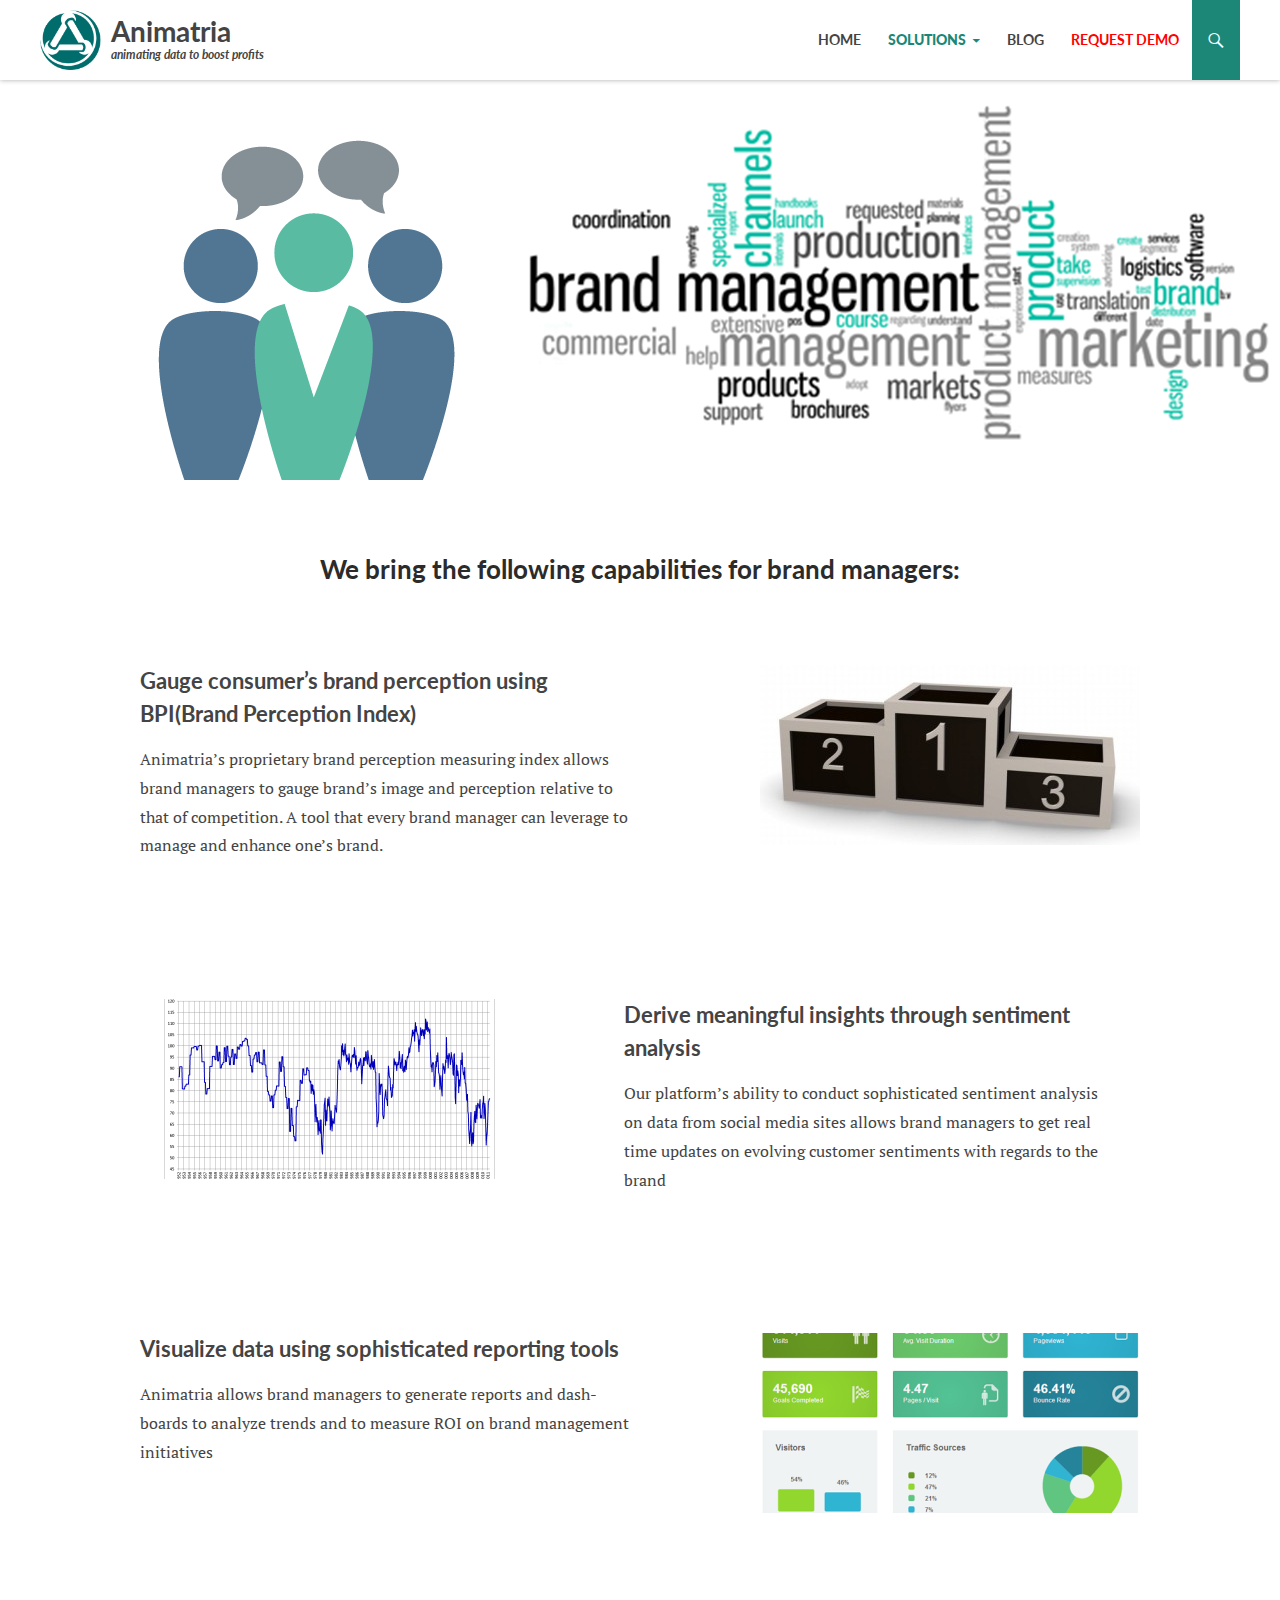
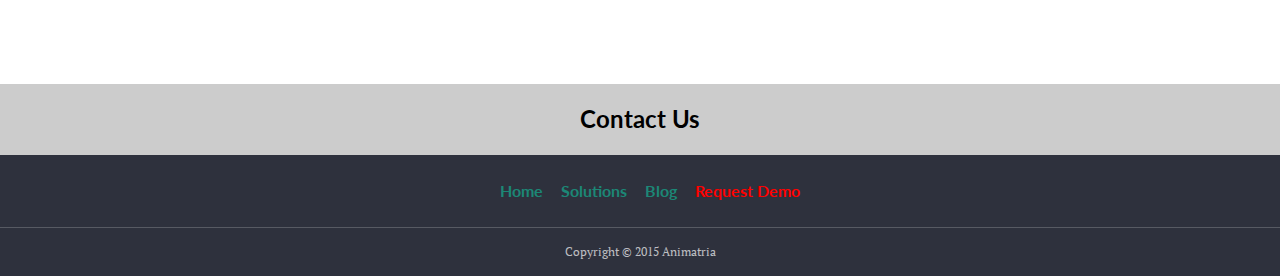
==== brand-managers/index.html @ c56be16f "initial commit" ====
<!DOCTYPE html>
<!--[if IE 7]>
<html class="ie ie7" lang="en-US">
<![endif]-->
<!--[if IE 8]>
<html class="ie ie8" lang="en-US">
<![endif]-->
<!--[if !(IE 7) & !(IE 8)]><!-->
<html lang="en-US">
<!--<![endif]-->

<!-- Mirrored from animatria.com/brand-managers/ by HTTrack Website Copier/3.x [XR&CO'2014], Mon, 27 Apr 2015 04:38:56 GMT -->
<!-- Added by HTTrack --><meta http-equiv="content-type" content="text/html;charset=UTF-8" /><!-- /Added by HTTrack -->
<head>
	<meta charset="UTF-8">
	<meta name="viewport" content="width=device-width">
	<title>Brand Managers | AnimatriaAnimatria</title>
	<link rel="profile" href="http://gmpg.org/xfn/11">
	<link rel="pingback" href="../xmlrpc.html">
	<!--[if lt IE 9]>
	<script src="http://animatria.com/wp-content/themes/twentyfourteen/js/html5.js"></script>
	<![endif]-->
	
<!-- BEGIN Metadata added by Add-Meta-Tags WordPress plugin -->
<meta name="description" content="Insights for Brand Performance, Creative Development, Media Effectiveness..." />
<meta name="google-site-verification" content="_m5UaLXlnzI--lU41JvbmY_-UBZSA_fqkim6k5sGMPo" />
<meta property="og:site_name" content="Animatria" />
<meta property="og:type" content="article" />
<meta property="og:title" content="Brand Managers" />
<meta property="og:url" content="index.html" />
<meta property="og:description" content="Insights for Brand Performance, Creative Development, Media Effectiveness..." />
<meta property="og:locale" content="en_US" />
<meta property="article:published_time" content="2015-02-27T14:39:22+00:00" />
<meta property="article:modified_time" content="2015-03-03T17:48:35+00:00" />
<meta property="article:author" content="../author/mihir/index.html" />
<meta property="article:publisher" content="../index.html" />
<meta property="twitter:card" content="summary" />
<meta property="twitter:title" content="Brand Managers" />
<meta property="twitter:description" content="Insights for Brand Performance, Creative Development, Media Effectiveness..." />
<meta name="dcterms.title" content="Brand Managers" />
<meta name="dcterms.identifier" content="index.html" />
<meta name="dcterms.creator" content="chauhan, mihir" />
<meta name="dcterms.created" content="2015-02-27T14:39:22+00:00" />
<meta name="dcterms.available" content="2015-02-27T14:39:22+00:00" />
<meta name="dcterms.modified" content="2015-03-03T17:48:35+00:00" />
<meta name="dcterms.description" content="Insights for Brand Performance, Creative Development, Media Effectiveness..." />
<meta name="dcterms.language" content="en-US" />
<meta name="dcterms.publisher" content="../index.html" />
<meta name="dcterms.coverage" content="World" />
<meta name="dcterms.type" content="Text" />
<meta name="dcterms.format" content="text/html" />
<link rel="publisher" type="text/html" title="Animatria" href="../index.html" />
<link rel="author" type="text/html" title="mihir chauhan" href="../author/mihir/index.html" />
<!-- END Metadata added by Add-Meta-Tags WordPress plugin -->

<title>Brand Managers | AnimatriaAnimatria</title>
<link rel="alternate" type="application/rss+xml" title="Animatria &raquo; Feed" href="../feed/index.html" />
<link rel="alternate" type="application/rss+xml" title="Animatria &raquo; Comments Feed" href="../comments/feed/index.html" />
<link rel='stylesheet' id='simple_tooltips_style-css'  href='../wp-content/plugins/simple-tooltips/zebra_tooltipsa352.css?ver=4.1.3' type='text/css' media='all' />
<link rel='stylesheet' id='contact-form-7-css'  href='../wp-content/plugins/contact-form-7/includes/css/styles2f54.css?ver=4.1' type='text/css' media='all' />
<link rel='stylesheet' id='tt-easy-google-fonts-css'  href='http://fonts.googleapis.com/css?family=Lato%3A700%7CPT+Serif%3Aregular&amp;subset=latin%2Call&amp;ver=4.1.3' type='text/css' media='all' />
<link rel='stylesheet' id='animatria_fontawesome-css'  href='../wp-content/themes/animatria/fonts/font-awesome/css/font-awesome.mina352.css?ver=4.1.3' type='text/css' media='all' />
<link rel='stylesheet' id='twentyfourteen-lato-css'  href='http://fonts.googleapis.com/css?family=Lato%3A300%2C400%2C700%2C900%2C300italic%2C400italic%2C700italic&amp;subset=latin%2Clatin-ext' type='text/css' media='all' />
<link rel='stylesheet' id='genericons-css'  href='../wp-content/themes/twentyfourteen/genericons/genericons19ce.css?ver=3.0.3' type='text/css' media='all' />
<link rel='stylesheet' id='twentyfourteen-style-css'  href='../wp-content/themes/animatria/stylea352.css?ver=4.1.3' type='text/css' media='all' />
<!--[if lt IE 9]>
<link rel='stylesheet' id='twentyfourteen-ie-css'  href='http://animatria.com/wp-content/themes/twentyfourteen/css/ie.css?ver=20131205' type='text/css' media='all' />
<![endif]-->
<script type='text/javascript' src='../wp-includes/js/jquery/jquery90f9.js?ver=1.11.1'></script>
<script type='text/javascript' src='../wp-includes/js/jquery/jquery-migrate.min1576.js?ver=1.2.1'></script>
<script type='text/javascript' src='../wp-content/themes/animatria/js/scriptee66.js?ver=20150304'></script>
<link rel="EditURI" type="application/rsd+xml" title="RSD" href="../xmlrpc0db0.html?rsd" />
<link rel="wlwmanifest" type="application/wlwmanifest+xml" href="../wp-includes/wlwmanifest.xml" /> 
<meta name="generator" content="WordPress 4.1.3" />
<link rel='canonical' href='index.html' />
<link rel='shortlink' href='../indexe513.html?p=320' />
<script type="text/javascript">
var _gaq = _gaq || [];
_gaq.push(['_setAccount', 'UA-0000000-0']);
_gaq.push(['_trackPageview']);
(function() {
var ga = document.createElement('script'); ga.type = 'text/javascript'; ga.async = true;
ga.src = ('https:' == document.location.protocol ? 'https://ssl' : 'http://www') + '.google-analytics.com/ga.js';
var s = document.getElementsByTagName('script')[0]; s.parentNode.insertBefore(ga, s);
})();
</script>
<script type='text/javascript'>var _mmunch = {'front': false, 'page': false, 'post': false, 'category': false, 'author': false, 'search': false, 'attachment': false, 'tag': false};_mmunch['page'] = true; _mmunch['pageData'] = {"ID":320,"post_name":"brand-managers","post_title":"Brand Managers","post_type":"page","post_author":"3","post_status":"publish"};</script><script data-cfasync="false" src="http://s3.amazonaws.com/mailmunch/static/site.js" id="mailmunch-script" data-mailmunch-site-id="50798" async></script>			
							<style id="tt-easy-google-font-styles" type="text/css">
			
																						p {
													}
								
																										h1 {
													}
								
																										h2 {
													}
								
																										h3 {
													}
								
																										h4 {
													}
								
																										h5 {
													}
								
																										h6 {
													}
								
																										h1,h2,h3,h4,h5,h6,button,input,select,textarea,nav,.nav-menu,.bottom_link,.button {
							font-family: 'Lato'; font-style: normal; font-weight: 700; 						}
								
																										body {
							font-family: 'PT Serif'; font-style: normal; font-weight: 400; 						}
								
										
							</style>
						</head>

<body class="page page-id-320 page-template page-template-inner-page-2 page-template-inner-page-2-php group-blog masthead-fixed full-width singular">
<div id="page" class="hfeed site">
	
	<header id="masthead" class="site-header" role="banner">
		<div class="header-main">
			<h1 class="site-title">
				<a href="../index.html" rel="home">
					<img alt="Animatria" src="../wp-content/themes/animatria/images/logo.png">
					<span>Animatria<span>animating data to boost profits</span></span>
				</a>
			</h1>

			<div class="search-toggle">
				<a href="#search-container" class="screen-reader-text">Search</a>
			</div>

			<nav id="primary-navigation" class="site-navigation primary-navigation" role="navigation">
				<button class="menu-toggle">Primary Menu</button>
				<a class="screen-reader-text skip-link" href="#content">Skip to content</a>
				<div class="menu-animatria-menu-container"><ul id="menu-animatria-menu" class="nav-menu"><li id="menu-item-27" class="menu-item menu-item-type-custom menu-item-object-custom menu-item-home menu-item-27"><a href="../index.html">Home</a></li>
<li id="menu-item-532" class="menu-item menu-item-type-custom menu-item-object-custom current-menu-ancestor current-menu-parent menu-item-has-children menu-item-532"><a href="#">Solutions</a>
<ul class="sub-menu">
	<li id="menu-item-338" class="menu-item menu-item-type-post_type menu-item-object-page menu-item-338"><a href="../product-managers/index.html">Product Managers</a></li>
	<li id="menu-item-337" class="menu-item menu-item-type-post_type menu-item-object-page current-menu-item page_item page-item-320 current_page_item menu-item-337"><a href="index.html">Brand Managers</a></li>
	<li id="menu-item-336" class="menu-item menu-item-type-post_type menu-item-object-page menu-item-336"><a href="../customer-service-executives/index.html">Customer Service</a></li>
</ul>
</li>
<li id="menu-item-28" class="menu-item menu-item-type-taxonomy menu-item-object-category menu-item-28"><a href="../category/blogs/index.html">Blog</a></li>
<li id="menu-item-26" class="menu-item menu-item-type-post_type menu-item-object-page menu-item-26"><a href="../request-demo/index.html"><span style = "color : red"><b>Request Demo</b></span></a></li>
</ul></div>			</nav>
		</div>

		<div id="search-container" class="search-box-wrapper hide">
			<div class="search-box">
				<form role="search" method="get" class="search-form" action="http://animatria.com/">
				<label>
					<span class="screen-reader-text">Search for:</span>
					<input type="search" class="search-field" placeholder="Search &hellip;" value="" name="s" title="Search for:" />
				</label>
				<input type="submit" class="search-submit" value="Search" />
			</form>			</div>
		</div>
	</header><!-- #masthead -->

	<div id="main" class="site-main">

<div id="main-content" class="main-content home product">
	<div class="header_image"><img src="../wp-content/themes/animatria/images/banner-brand.png"></div>
	<div class="content-area">
		<h1>We bring the following capabilities for brand managers:<br><br> </h1>
	</div>
	<div class="inner-content">
		<div id="category_post_titles-3" class="widget widget_category_post_titles">				<div class="cat-post-titles">
					<div class="post-img"><img width="380" height="180" src="../wp-content/uploads/2015/03/url-380x180.jpg" class="attachment-category-thumb wp-post-image" alt="url" /></div>
					<div class="post-desc">
						<h2>Gauge consumer’s brand perception using BPI(Brand Perception Index)</h2>
						<p>Animatria’s proprietary brand perception measuring index allows brand managers to gauge brand’s image and perception relative to that of competition. A tool that every brand manager can leverage to manage and enhance one’s brand.</p>
					</div>
				</div>
							<div class="cat-post-titles">
					<div class="post-img"><img width="380" height="180" src="../wp-content/uploads/2015/03/University_of_Michigan_Consumer_Sentiment_Index-380x180.png" class="attachment-category-thumb wp-post-image" alt="University_of_Michigan_Consumer_Sentiment_Index" /></div>
					<div class="post-desc">
						<h2>Derive meaningful insights through sentiment analysis</h2>
						<p>Our platform’s ability to conduct sophisticated sentiment analysis on data from social media sites allows brand managers to get real time updates on evolving customer sentiments with regards to the brand</p>
					</div>
				</div>
							<div class="cat-post-titles">
					<div class="post-img"><img width="380" height="180" src="../wp-content/uploads/2015/03/google-analytics-dashboard-380x180.png" class="attachment-category-thumb wp-post-image" alt="google-analytics-dashboard" /></div>
					<div class="post-desc">
						<h2>Visualize data using sophisticated reporting tools</h2>
						<p>Animatria allows brand managers to generate reports and dashboards to analyze trends and to measure ROI on brand management initiatives</p>
					</div>
				</div>
			</div>	</div>

</div><!-- #main-content -->


		</div><!-- #main -->
		<a href="../index2a9c.html?page_id=9" class="bottom_link">Contact Us</a>
		<footer id="colophon" class="site-footer" role="contentinfo">

			
<div id="supplementary">
	<div id="footer-sidebar" class="footer-sidebar widget-area" role="complementary">
		<div class="menu-animatria-menu-container"><ul id="menu-animatria-menu-1" class="nav-menu"><li class="menu-item menu-item-type-custom menu-item-object-custom menu-item-home menu-item-27"><a href="../index.html">Home</a></li>
<li class="menu-item menu-item-type-custom menu-item-object-custom current-menu-ancestor current-menu-parent menu-item-has-children menu-item-532"><a href="#">Solutions</a>
<ul class="sub-menu">
	<li class="menu-item menu-item-type-post_type menu-item-object-page menu-item-338"><a href="../product-managers/index.html">Product Managers</a></li>
	<li class="menu-item menu-item-type-post_type menu-item-object-page current-menu-item page_item page-item-320 current_page_item menu-item-337"><a href="index.html">Brand Managers</a></li>
	<li class="menu-item menu-item-type-post_type menu-item-object-page menu-item-336"><a href="../customer-service-executives/index.html">Customer Service</a></li>
</ul>
</li>
<li class="menu-item menu-item-type-taxonomy menu-item-object-category menu-item-28"><a href="../category/blogs/index.html">Blog</a></li>
<li class="menu-item menu-item-type-post_type menu-item-object-page menu-item-26"><a href="../request-demo/index.html"><span style = "color : red"><b>Request Demo</b></span></a></li>
</ul></div>			</div><!-- #footer-sidebar -->
</div><!-- #supplementary -->

			<div class="site-info">
				Copyright &copy; 2015 Animatria			</div><!-- .site-info -->
		</footer><!-- #colophon -->
	</div><!-- #page -->
	

	


<script type='text/javascript' src='../wp-content/plugins/simple-tooltips/zebra_tooltipsa352.js?ver=4.1.3'></script>
<script type='text/javascript' src='../wp-content/plugins/contact-form-7/includes/js/jquery.form.mind03d.js?ver=3.51.0-2014.06.20'></script>
<script type='text/javascript'>
/* <![CDATA[ */
var _wpcf7 = {"loaderUrl":"http:\/\/animatria.com\/wp-content\/plugins\/contact-form-7\/images\/ajax-loader.gif","sending":"Sending ...","cached":"1"};
/* ]]> */
</script>
<script type='text/javascript' src='../wp-content/plugins/contact-form-7/includes/js/scripts2f54.js?ver=4.1'></script>
<script type='text/javascript'>
/* <![CDATA[ */
var mysticky_name = {"mysticky_string":".site-header","mysticky_active_on_height_string":"80","mysticky_disable_at_width_string":"359"};
/* ]]> */
</script>
<script type='text/javascript' src='../wp-content/plugins/mystickymenu/js/mystickymenu.min8a54.js?ver=1.0.0'></script>
<script type='text/javascript' src='../wp-content/themes/twentyfourteen/js/functions242a.js?ver=20140616'></script>
                			            
                <script type="text/javascript">
                    jQuery(function() {
                                                
                        jQuery(".tooltips img").closest(".tooltips").css("display", "inline-block");
                    
                        new jQuery.Zebra_Tooltips(jQuery('.tooltips').not('.custom_m_bubble'), {
                            'background_color':     '#000000',
                            'color':				'#ffffff',
                            'max_width':  250,
                            'opacity':    0.95, 
                            'position':    'center'
                        });
                        
                                            
                    });
                </script>        
		
<script>
  (function(i,s,o,g,r,a,m){i['GoogleAnalyticsObject']=r;i[r]=i[r]||function(){
  (i[r].q=i[r].q||[]).push(arguments)},i[r].l=1*new Date();a=s.createElement(o),
  m=s.getElementsByTagName(o)[0];a.async=1;a.src=g;m.parentNode.insertBefore(a,m)
  })(window,document,'script','http://www.google-analytics.com/analytics.js','ga');

  ga('create', 'UA-62169964-1', 'auto');
  ga('send', 'pageview');

</script>
</body>

<!-- Mirrored from animatria.com/brand-managers/ by HTTrack Website Copier/3.x [XR&CO'2014], Mon, 27 Apr 2015 04:39:09 GMT -->
</html>
<!-- Dynamic page generated in 0.419 seconds. -->
<!-- Cached page generated by WP-Super-Cache on 2015-04-27 04:23:43 -->

<!-- Compression = gzip -->
---- wp-content/plugins/simple-tooltips/zebra_tooltipsa352.css ----
.Zebra_Tooltip {
    position: absolute;
    z-index: 99999;
    background: transparent;
    font-family: Geneva, 'Lucida Sans', 'Lucida Grande', 'Lucida Sans Unicode', Verdana, sans-serif;
}

.Zebra_Tooltip .Zebra_Tooltip_Message {
    position: relative;
    padding: 20px;
    font-size: inherit;
    text-align: left;
    font-weight: normal;
    line-height: inherit;
    -webkit-border-radius: 5px;
    -moz-border-radius: 5px;
    border-radius: 5px;
    -webkit-box-shadow: 2px 2px 6px rgba(0,0,0,0.6);
    -moz-box-shadow: 2px 2px 6px rgba(0,0,0,0.6);
    box-shadow: 2px 2px 6px rgba(0,0,0,0.6);
    *margin-right: 0;
    _width:expression(document.body.clientWidth > 250 ? '250px': 'auto'); /* max-width for IE6 */
}

.Zebra_Tooltip .Zebra_Tooltip_Arrow         { position: absolute; height: 10px; width: 20px; overflow: hidden }

.Zebra_Tooltip .Zebra_Tooltip_Arrow_Bottom  { bottom: 0 }
.Zebra_Tooltip .Zebra_Tooltip_Arrow_Top     { top: 0    }

.Zebra_Tooltip .Zebra_Tooltip_Arrow div {
    position: absolute;
    border-style: solid;
    border-width: 10px;
    height: 0;
    width: 0;
    left: 0;
    _border-left-color: pink;
    _border-right-color: pink;
    _filter: chroma(color=pink);
}

.Zebra_Tooltip .Zebra_Tooltip_Arrow_Bottom div  {
    top: 0;
    _border-bottom-color: pink;
}

.Zebra_Tooltip .Zebra_Tooltip_Arrow_Top div     {
    bottom: 0;
    _border-top-color: pink;
}

.Zebra_Tooltip .Zebra_Tooltip_Close {
    text-decoration: none;
    color: #FFF;
    position: absolute;
    right: 8px;
    top: 1px;
    font-size: inherit;
    font-weight: bold;
}

.Zebra_Tooltip .Zebra_Tooltip_Close:hover {
    color: #C40000;
}
---- wp-content/plugins/contact-form-7/includes/css/styles2f54.css ----
div.wpcf7 {
	margin: 0;
	padding: 0;
}

div.wpcf7-response-output {
	margin: 2em 0.5em 1em;
	padding: 0.2em 1em;
}

div.wpcf7 .screen-reader-response {
	position: absolute;
	overflow: hidden;
	clip: rect(1px, 1px, 1px, 1px);
	height: 1px;
	width: 1px;
	margin: 0;
	padding: 0;
	border: 0;
}

div.wpcf7-mail-sent-ok {
	border: 2px solid #398f14;
}

div.wpcf7-mail-sent-ng {
	border: 2px solid #ff0000;
}

div.wpcf7-spam-blocked {
	border: 2px solid #ffa500;
}

div.wpcf7-validation-errors {
	border: 2px solid #f7e700;
}

span.wpcf7-form-control-wrap {
	position: relative;
}

span.wpcf7-not-valid-tip {
	color: #f00;
	font-size: 1em;
	display: block;
}

.use-floating-validation-tip span.wpcf7-not-valid-tip { 
	position: absolute;
	top: 20%;
	left: 20%;
	z-index: 100;
	border: 1px solid #ff0000;
	background: #fff;
	padding: .2em .8em;
}

span.wpcf7-list-item {
	margin-left: 0.5em;
}

.wpcf7-display-none {
	display: none;
}

div.wpcf7 img.ajax-loader {
	border: none;
	vertical-align: middle;
	margin-left: 4px;
}

div.wpcf7 div.ajax-error {
	display: none;
}

div.wpcf7 .placeheld {
	color: #888;
}
---- wp-content/themes/twentyfourteen/genericons/genericons19ce.css ----
/**

	Genericons Helper CSS

*/


/**
 * The font was graciously generated by Font Squirrel (http://www.fontsquirrel.com). We love those guys.
 */

@font-face {
    font-family: 'Genericons';
    src: url('font/genericons-regular-webfont.eot');
}

@font-face {
    font-family: 'Genericons';
    src: url([data-uri]) format('woff'),
         url('font/genericons-regular-webfont.ttf') format('truetype'),
         url('font/genericons-regular-webfont.svg#genericonsregular') format('svg');
    font-weight: normal;
    font-style: normal;
}


/**
 * All Genericons
 */

.genericon {
	display: inline-block;
	width: 16px;
	height: 16px;
	-webkit-font-smoothing: antialiased;
	-moz-osx-font-smoothing: grayscale;
	font-size: 16px;
	line-height: 1;
	font-family: 'Genericons';
	text-decoration: inherit;
	font-weight: normal;
	font-style: normal;
	vertical-align: top;
}

/**
 * IE7 and IE6 hacks
 */

.genericon {
	*overflow: auto;
	*zoom: 1;
	*display: inline;
}

/**
 * Individual icons
 */

/* Post formats */
.genericon-standard:before {        content: '\f100'; }
.genericon-aside:before {           content: '\f101'; }
.genericon-image:before {           content: '\f102'; }
.genericon-gallery:before {         content: '\f103'; }
.genericon-video:before {           content: '\f104'; }
.genericon-status:before {          content: '\f105'; }
.genericon-quote:before {           content: '\f106'; }
.genericon-link:before {            content: '\f107'; }
.genericon-chat:before {            content: '\f108'; }
.genericon-audio:before {           content: '\f109'; }

/* Social icons */
.genericon-github:before {          content: '\f200'; }
.genericon-dribbble:before {        content: '\f201'; }
.genericon-twitter:before {         content: '\f202'; }
.genericon-facebook:before {        content: '\f203'; }
.genericon-facebook-alt:before {    content: '\f204'; }
.genericon-wordpress:before {       content: '\f205'; }
.genericon-googleplus:before {      content: '\f206'; }
.genericon-linkedin:before {        content: '\f207'; }
.genericon-linkedin-alt:before {    content: '\f208'; }
.genericon-pinterest:before {       content: '\f209'; }
.genericon-pinterest-alt:before {   content: '\f210'; }
.genericon-flickr:before {          content: '\f211'; }
.genericon-vimeo:before {           content: '\f212'; }
.genericon-youtube:before {         content: '\f213'; }
.genericon-tumblr:before {          content: '\f214'; }
.genericon-instagram:before {       content: '\f215'; }
.genericon-codepen:before {         content: '\f216'; }
.genericon-polldaddy:before {       content: '\f217'; }
.genericon-googleplus-alt:before {  content: '\f218'; }
.genericon-path:before {            content: '\f219'; }
.genericon-skype:before {           content: '\f220'; }
.genericon-digg:before {            content: '\f221'; }
.genericon-reddit:before {          content: '\f222'; }
.genericon-stumbleupon:before {     content: '\f223'; }
.genericon-pocket:before {          content: '\f224'; }
.genericon-dropbox:before {         content: '\f225'; }

/* Meta icons */
.genericon-comment:before {         content: '\f300'; }
.genericon-category:before {        content: '\f301'; }
.genericon-tag:before {             content: '\f302'; }
.genericon-time:before {            content: '\f303'; }
.genericon-user:before {            content: '\f304'; }
.genericon-day:before {             content: '\f305'; }
.genericon-week:before {            content: '\f306'; }
.genericon-month:before {           content: '\f307'; }
.genericon-pinned:before {          content: '\f308'; }

/* Other icons */
.genericon-search:before {          content: '\f400'; }
.genericon-unzoom:before {          content: '\f401'; }
.genericon-zoom:before {            content: '\f402'; }
.genericon-show:before {            content: '\f403'; }
.genericon-hide:before {            content: '\f404'; }
.genericon-close:before {           content: '\f405'; }
.genericon-close-alt:before {       content: '\f406'; }
.genericon-trash:before {           content: '\f407'; }
.genericon-star:before {            content: '\f408'; }
.genericon-home:before {            content: '\f409'; }
.genericon-mail:before {            content: '\f410'; }
.genericon-edit:before {            content: '\f411'; }
.genericon-reply:before {           content: '\f412'; }
.genericon-feed:before {            content: '\f413'; }
.genericon-warning:before {         content: '\f414'; }
.genericon-share:before {           content: '\f415'; }
.genericon-attachment:before {      content: '\f416'; }
.genericon-location:before {        content: '\f417'; }
.genericon-checkmark:before {       content: '\f418'; }
.genericon-menu:before {            content: '\f419'; }
.genericon-refresh:before {         content: '\f420'; }
.genericon-minimize:before {        content: '\f421'; }
.genericon-maximize:before {        content: '\f422'; }
.genericon-404:before {             content: '\f423'; }
.genericon-spam:before {            content: '\f424'; }
.genericon-summary:before {         content: '\f425'; }
.genericon-cloud:before {           content: '\f426'; }
.genericon-key:before {             content: '\f427'; }
.genericon-dot:before {             content: '\f428'; }
.genericon-next:before {            content: '\f429'; }
.genericon-previous:before {        content: '\f430'; }
.genericon-expand:before {          content: '\f431'; }
.genericon-collapse:before {        content: '\f432'; }
.genericon-dropdown:before {        content: '\f433'; }
.genericon-dropdown-left:before {   content: '\f434'; }
.genericon-top:before {             content: '\f435'; }
.genericon-draggable:before {       content: '\f436'; }
.genericon-phone:before {           content: '\f437'; }
.genericon-send-to-phone:before {   content: '\f438'; }
.genericon-plugin:before {          content: '\f439'; }
.genericon-cloud-download:before {  content: '\f440'; }
.genericon-cloud-upload:before {    content: '\f441'; }
.genericon-external:before {        content: '\f442'; }
.genericon-document:before {        content: '\f443'; }
.genericon-book:before {            content: '\f444'; }
.genericon-cog:before {             content: '\f445'; }
.genericon-unapprove:before {       content: '\f446'; }
.genericon-cart:before {            content: '\f447'; }
.genericon-pause:before {           content: '\f448'; }
.genericon-stop:before {            content: '\f449'; }
.genericon-skip-back:before {       content: '\f450'; }
.genericon-skip-ahead:before {      content: '\f451'; }
.genericon-play:before {            content: '\f452'; }
.genericon-tablet:before {          content: '\f453'; }
.genericon-send-to-tablet:before {  content: '\f454'; }
.genericon-info:before {            content: '\f455'; }
.genericon-notice:before {          content: '\f456'; }
.genericon-help:before {            content: '\f457'; }
.genericon-fastforward:before {     content: '\f458'; }
.genericon-rewind:before {          content: '\f459'; }
.genericon-portfolio:before {       content: '\f460'; }
.genericon-heart:before {           content: '\f461'; }
.genericon-code:before {            content: '\f462'; }
.genericon-subscribe:before {       content: '\f463'; }
.genericon-unsubscribe:before {     content: '\f464'; }
.genericon-subscribed:before {      content: '\f465'; }
.genericon-reply-alt:before {       content: '\f466'; }
.genericon-reply-single:before {    content: '\f467'; }
.genericon-flag:before {            content: '\f468'; }
.genericon-print:before {           content: '\f469'; }
.genericon-lock:before {            content: '\f470'; }
.genericon-bold:before {            content: '\f471'; }
.genericon-italic:before {          content: '\f472'; }
.genericon-picture:before {         content: '\f473'; }
.genericon-fullscreen:before {      content: '\f474'; }

/* Generic shapes */
.genericon-uparrow:before {         content: '\f500'; }
.genericon-rightarrow:before {      content: '\f501'; }
.genericon-downarrow:before {       content: '\f502'; }
.genericon-leftarrow:before {       content: '\f503'; }
---- wp-content/themes/animatria/stylea352.css ----
@IMPORT url("../twentyfourteen/style.css");

/*
Theme Name: Animatria
Theme URI: 
Author: 
Author URI: 
Description: description goes here. 
Version: 1.0
License: GNU General Public License v2 or later
License URI: http://www.gnu.org/licenses/gpl-2.0.html
Tags: black, green, white, light, dark 
Text Domain: animatria
Template: twentyfourteen

This theme, like WordPress, is licensed under the GPL.
Use it to make something cool, have fun, and share what you've learned with others.
*/


a {
	color: #1C8776;
}
a:active,
a:hover {
	color: #25AA94;
}
/* Support a widely-adopted but non-standard selector for text selection styles
 * to achieve a better experience. See https://core.trac.wordpress.org/ticket/25898.
 */
::selection {
	background: #1C8776;
}
::-moz-selection {
	background: #1C8776;
}
body, button, input, select, textarea {font-family: 'Open Sans', Arial; }
/* Buttons */

.navigation.post-navigation {
	display:none;
}

button,
.button,
input[type="button"],
input[type="reset"],
input[type="submit"] {
	background-color: #1C8776;
}
button:hover,
button:focus,
.button:hover,
.button:focus,
input[type="button"]:hover,
input[type="button"]:focus,
input[type="reset"]:hover,
input[type="reset"]:focus,
input[type="submit"]:hover,
input[type="submit"]:focus {
	background-color: #25AA94;
}
/* Search in the header */

.search-toggle {
	background-color: #1C8776;
}



.hentry .mejs-controls .mejs-time-rail .mejs-time-current {
	background: #1C8776;
}
.hentry .mejs-overlay:hover .mejs-overlay-button {
	background-color: #1C8776;
}
.paging-navigation .page-numbers.current {
	border-top: 5px solid #1C8776;
}
.widget button,
.widget .button,
.widget input[type="button"],
.widget input[type="reset"],
.widget input[type="submit"] {
	background-color: #1C8776;
	 color: white;
    padding: 8px 12px;
}
.widget_calendar tbody a {
	background-color: #1C8776;
}
#secondary {
	display: none;
}

.post-navigation, .image-navigation {
	max-width: 100%;
}
.nav-links {
	border-top: none;
}
.nav-links > a[rel="prev"] {
    border-top: 1px solid rgba(0, 0, 0, 0.1);
    max-width: 40%;
    float: left;
}

.nav-links > a[rel="next"] {
	border-top: 1px solid rgba(0, 0, 0, 0.1);
    max-width: 40%;
    float: right;
    text-align: right;
}
.post-img {
	margin-bottom:15px;
}
/**
 * 3.0 Basic Structure
 * -----------------------------------------------------------------------------
 */

.site {
	background-color: #fff;
	max-width: 100%;
	position: relative;
	margin: 0 auto;
}

.main-content {
	max-width: 1200px;
	width: 100%;
	margin: 0 auto;
	float: none;	
}
.main-content.home {
	max-width: 100%;
}
.main-content.home .widget {
	max-width: 1200px;
	margin: 0 auto;
	clear: both;
}


/**
 * 4.0 Header
 * -----------------------------------------------------------------------------
 */

/* Ensure that there is no gap between the header and
	 the admin bar for WordPress versions before 3.8. */
#wpadminbar {
	min-height: 32px;
}

#site-header {
	position: relative;
	z-index: 3;
}

.site-header {
	background-color: #000;
	max-width: 1200px;
	position: relative;
	width: 100%;
	z-index: 4;
}

.header-main {
	min-height: 80px;
	padding: 0 10px;
}
.wrapfixed .header-main {
	min-height: 50px;
}

.site-title {
	float: left;
	font-size: 28px;
	font-weight: 700;
	line-height: 80px;
	margin: 0;

	/* Nav-toggle width + search-toggle width - gutter = 86px */
	max-width: -webkit-calc(100% - 86px);
	max-width:         calc(100% - 86px);
}

.wrapfixed .site-title {
	line-height: 50px;
}

.site-title a,
.site-title a:hover {
	display: block;
	overflow: hidden;
	text-overflow: ellipsis;
	white-space: nowrap;
}

.site-title a img {
	max-height: 60px;
	float: left;
	margin: 10px 0;
}
.wrapfixed .site-title a img {
	margin: 2px 0 0;
    max-height: 45px;
}
.site-title a > span {
	float: left;
	line-height: 30px;
	margin: 16px 10px;
}
.wrapfixed .site-title a > span {
	line-height: 30px;
    margin: 0 0 0 15px;
}
.site-title a > span span {
	font-size: 12px;
	display: block;
	clear: both;
	line-height: 18px;
	font-style: italic;
}
/* Search in the header */

.search-toggle {
	background-color: #1C8776;
	cursor: pointer;
	float: right;
	height: 80px;
	margin-right: 38px;
	text-align: center;
	width: 48px;
}
.wrapfixed .search-toggle {
	height: 50px;
}
.search-toggle:hover,
.search-toggle.active {
	background-color: #25AA94;
}

.search-toggle:before {
	color: #fff;
	content: "\f400";
	font-size: 20px;
	margin-top: 30px;
}
.wrapfixed .search-toggle::before {
	margin-top: 15px;
}
.search-toggle .screen-reader-text {
	left: 5px; /* Avoid a horizontal scrollbar when the site has a long menu */
}

.search-box-wrapper {
	-webkit-box-sizing: border-box;
	-moz-box-sizing:    border-box;
	box-sizing:         border-box;
	position: absolute;
	top: 80px;
	right: 0;
	width: 100%;
	z-index: 2;
}
.wrapfixed .search-box-wrapper {
	top: 50px;
}
.search-box {
	background-color: #25AA94;
	padding: 12px;
}

.search-box .search-field {
	background-color: #fff;
	border: 0;
	float: right;
	font-size: 16px;
	padding: 2px 2px 3px 6px;
	width: 100%;
}
.search-box-wrapper {
    max-width: 470px;
    right: 71px;
}
/**
 * 5.0 Navigation
 * -----------------------------------------------------------------------------
 */

.site-navigation ul {
	list-style: none;
	margin: 0;
}

.site-navigation li {
	border-top: 1px solid rgba(255, 255, 255, 0.2);
}

.site-navigation ul ul {
	margin-left: 20px;
}

.site-navigation a {
	color: #fff;
	display: block;
	text-transform: uppercase;
}

.site-navigation a:hover {
	color: #25AA94;
}

.site-navigation .current_page_item > a,
.site-navigation .current_page_ancestor > a,
.site-navigation .current-menu-item > a,
.site-navigation .current-menu-ancestor > a {
	color: #1C8776;
	font-weight: 900;
}

/* Primary Navigation */

.primary-navigation {
	-webkit-box-sizing: border-box;
	-moz-box-sizing:    border-box;
	box-sizing:         border-box;
	font-size: 14px;
	padding-top: 24px;
}

.primary-navigation.toggled-on {
	padding: 72px 0 36px;
}

.primary-navigation .nav-menu {
	border-bottom: 1px solid rgba(255, 255, 255, 0.2);
	display: none;
}

.primary-navigation.toggled-on .nav-menu {
	display: block;
}

.primary-navigation a {
	padding: 7px 0;
}
.wrapfixed header { position: fixed; }
/*nav.primary-navigation ul ul {
	background-color: #25AA94;
}
.primary-navigation li:hover > a, .primary-navigation li.focus > a {
	background-color: #24890d;
}
nav.primary-navigation ul ul a:hover, .primary-navigation ul ul li.focus > a {
    background-color: #2CD3B7;
}*/

/* Secondary Navigation */

.secondary-navigation {
	border-bottom: 1px solid rgba(255, 255, 255, 0.2);
	font-size: 12px;
	margin: 48px 0;
}

.secondary-navigation a {
	padding: 9px 0;
}

.menu-toggle {
	background-color: #000;
	border-radius: 0;
	cursor: pointer;
	height: 80px;
	margin: 0;
	overflow: hidden;
	padding: 0;
	position: absolute;
	top: 0;
	right: 0;
	text-align: center;
	width: 48px;
}
.wrapfixed .menu-toggle {
	height: 50px;
}
.menu-toggle:before {
	color: #fff;
	content: "\f419";
	padding: 16px;
}

.menu-toggle:active,
.menu-toggle:focus,
.menu-toggle:hover {
	background-color: #444;
}

.menu-toggle:focus {
	outline: 1px dotted;
}

/**
 * 6.0 Content
 * -----------------------------------------------------------------------------
 */

.site-content .entry-header,
.site-content .entry-content,
.site-content .entry-summary,
.site-content .entry-meta,
.page-content {
	margin: 0 auto;
	max-width: 100%;
}
/**
 * 6.3 Entry Meta
 * -----------------------------------------------------------------------------
 */
.entry-title a:hover {
	color: #25AA94;
}
.entry-meta a:hover {
	color: #25AA94;
}
.cat-links a:hover {
	color: #25AA94;
}
.entry-meta .tag-links a:hover {
	background-color: #25AA94;
}
.entry-meta .tag-links a:hover:before {
	border-right-color: #25AA94;
}
/**
 * 6.4 Entry Content
 * -----------------------------------------------------------------------------
 */
.entry-content .edit-link a:hover {
	color: #25AA94;
}
.hentry .mejs-controls .mejs-button button:hover {
	color: #25AA94;
}
.page-links a:hover {
	background: #25AA94;
	border: 1px solid #25AA94;
}

/**
 * 6.7 Post/Image/Paging Navigation
 * -----------------------------------------------------------------------------
 */
.post-navigation a:hover,
.image-navigation a:hover {
	color: #25AA94;
}
.paging-navigation a:hover {
	border-top: 5px solid #25AA94;
}



/**
 * 6.14 Comments
 * -----------------------------------------------------------------------------
 */

.comment-author a:hover,
.comment-list .pingback a:hover,
.comment-list .trackback a:hover,
.comment-metadata a:hover {
	color: #25AA94;
}

.comment-reply-title small a:hover {
	color: #25AA94;
}


/**
 * 7.1 Widgets
 * -----------------------------------------------------------------------------
 */

/* Primary Sidebar, Footer Sidebar */


.widget a:hover {
	color: #25AA94;
}

.widget a.button:hover {
	background-color: #25AA94;
	color: white;
}

.widget input[type="button"]:hover,
.widget input[type="button"]:focus,
.widget input[type="reset"]:hover,
.widget input[type="reset"]:focus,
.widget input[type="submit"]:hover,
.widget input[type="submit"]:focus {
	background-color: #25AA94;
}
.widget-title a:hover {
	color: #25AA94;
}
.widget_calendar tbody a:hover {
	background-color: #25AA94;
}
.widget_twentyfourteen_ephemera .entry-meta a:hover {
	color: #25AA94;
}
.widget .widget-title {
	font-size: 26px;
	margin: 36px 0 12px;
	text-transform: none;
}
.widget {
	color:#444;
}
.widget-title, .widget-title a {
	color: #2b2b2b;
}

/**
 * 7.2 Content Sidebar Widgets
 * -----------------------------------------------------------------------------
 */

.content-sidebar .widget a {
	color: #1C8776;
}
.content-sidebar .widget a:hover {
	color: #25AA94;
}
.content-sidebar .widget input[type="button"],
.content-sidebar .widget input[type="reset"],
.content-sidebar .widget input[type="submit"] {
	background-color: #1C8776;
}
.content-sidebar .widget input[type="button"]:hover,
.content-sidebar .widget input[type="button"]:focus,
.content-sidebar .widget input[type="reset"]:hover,
.content-sidebar .widget input[type="reset"]:focus,
.content-sidebar .widget input[type="submit"]:hover,
.content-sidebar .widget input[type="submit"]:focus {
	background-color: #25AA94;
}
.content-sidebar .widget .widget-title a:hover {
	color: #25AA94;
}
.content-sidebar .widget_twentyfourteen_ephemera .entry-meta a:hover {
	color: #25AA94;
}

/**
 * 8.0 Footer
 * -----------------------------------------------------------------------------
 */

#supplementary {
	padding: 0 10px;
}

.site-footer,
.site-info,
.site-info a {
	color: rgba(255, 255, 255, 0.7);
}
.site-info {
	text-align: center;
}

.site-footer {
	background-color: #2E313D;
	font-size: 12px;
	position: relative;
	z-index: 3;
}



.footer-sidebar {
	padding-top: 48px;
}

.site-info {
	padding: 15px 10px;
}

#supplementary + .site-info {
	border-top: 1px solid rgba(255, 255, 255, 0.2);
}

.site-info a:hover {
	color: #25AA94;
}

.footer-sidebar.widget-area {
	max-width: 1200px;
	margin: 0 auto;
}

.footer-sidebar .widget .widget-title, .primary-sidebar .widget .widget-title {
	font-size: 20px;
	color: white;
	font-weight: normal;
	display: none;
}
.footer-sidebar .widget_pages {
	width: 25%;
}
.footer-sidebar .widget_pages > ul > li {

	
}
.footer-sidebar .widget_pages > ul > li li {
	display: none;
}
.footer-sidebar .widget, .primary-sidebar .widget{
	font-size: 14px;
}
.footer-sidebar .widget input, .footer-sidebar .widget textarea, .primary-sidebar .widget input, .primary-sidebar .widget textarea {
    font-size: 14px;
    padding: 6px 4px 6px 8px;
}

.bottom_link {
    background-color: #ccc;
    color: black;
    display: block;
    font-size: 24px;
    line-height: 70px;
    text-align: center;
    width: 100%;
    border-bottom: 1px solid #ccc;
}
.bottom_link:hover {
	color: white;
	background-color: #2E313D;
	border-bottom: 1px solid white;
}
#footer-sidebar[role="complementary"] {
	height: auto !important;
	padding-top: 24px;
}
#footer-sidebar[role="complementary"] .sub-menu {
	display: none;
}
#footer-sidebar[role="complementary"] .nav-menu {
	list-style: none;
	display: inline-block;
}
#footer-sidebar[role="complementary"] .nav-menu > li {
    display: inline-block;
    margin-right: 15px;
    font-size: 16px;
}
#footer-sidebar[role="complementary"] .nav-menu > li:last-child {
    margin-right: 0;
}
#footer-sidebar[role="complementary"] > div {
	text-align: center;
}
.world-map img {
	max-width: 800px;
}
.home-page-form, .left-contact-image {
	float: left;
}
.left-contact-image {
    margin-right: 120px;
    margin-top: 50px;
}


.right-content {
	float:right;
}

.right-content h3 {
		font-weight:normal;
	margin-top:0px;
}

.left-content {
	float:left;
}

.right-content, .left-content {
	width:55%;
	text-align: left;
	margin:50px 0;
}
.right-content {
    width: 40%;
}
.home-page-form form > p {
	text-align: left;
}
.home-page-form form textarea {
    max-height: 120px;
}
.home-page-form form input {
    margin-top: 10px;
}
/**
 * 9.0 Featured Content
 * -----------------------------------------------------------------------------
 */
 
 /* Slider */
.slider-control-paging .slider-active:before,
.slider-control-paging .slider-active:hover:before {
	background-color: #1C8776;
}
.slider-direction-nav a:hover {
	background-color: #1C8776;
}
.featured-content a:hover {
	color: #25AA94;
}
.slider-control-paging a:hover:before {
	background-color: #25AA94;
}

/*----------------------------*/

.site {
	margin: 0 auto;
	max-width: 100%;
}
.site::before{
	display: none;
}
.site-header {
	background-color: #fff;
	max-width: 100%;
	box-shadow: 0 0 5px #aaa;
	min-height: 80px;	
}
.wrapfixed .site-header {
	min-height: 50px;
}
.site-title a, .site-title a:hover {
	color:#444444;
}

.site-navigation a {
	color:#444444;
}
.site-navigation .sub-menu a {
	color: white;
}


.site-content, .site-main .widecolumn {
	margin-left: 0;
}

.site-main {
	margin-bottom: 50px;
}

.content-area, .page-wrap {
	max-width: 1200px;
	float: none;
	margin: 0 auto;
}


.content-area > h1 {
    margin-bottom: 40px;
    margin-top: 0;
}
.product .content-area h1 {
    text-align: center;
}

.text-center {
	text-align: center;
}
.main-content.home .text-center .widget_text {
	margin: 50px auto 80px;
}
.text-center .widget_text h1 {
	
}
	
.widget_promos .promo,
.widget_promos_four .promo {
    float: left;
    margin: 0 4% 0 0;
    width: 30%;
    text-align: center;
}
.widget_promos_four .promo {
	width: 22%;
}
.widget_promos .promo:last-child,
.widget_promos_four .promo:last-child {
	margin-right: 0;
}
.widget_promos .promo i,
.widget_promos_four .promo i {
	font-size: 62px;
	color: #1C8776;
}
.widget_promos .promo h1.widget-title {
		
}
.widget_promos .promo .link {
	
}

.widget_promos .promo-wrap,
.widget_promos_four .promo-wrap {
	max-width: 1200px;
	margin: 0 auto;
}

.widget_promos h2,
.widget_promos_four h2 {
	font-size: 31px;
}
.widget_promos .promo-wrap > p,
.widget_promos_four .promo-wrap > p {
	margin-bottom: 100px;
}
.main-content.home .widget_promos + .widget_promos_four {
	margin: 50px 0;
	max-width: 100% !important;
	background-color: #444;
	width: 100%;
	padding: 100px 0;
	float: left;
	color: #fff;
	position: relative;
}
.main-content.home .widget_promos + .widget_promos_four h1,
.main-content.home .widget_promos + .widget_promos_four i {
	color: white;
}
.widget_category_post .cat-post {
    display: inline-block;
    margin: 0 3% 80px 0;
    vertical-align: top;
    width: 31%;
}
.widget_category_post .cat-post:nth-child(3n) {
	margin-right: 0;
} 
.widget a,
.entry-title a {
	color: #1C8776;
}
.entry-title {
	font-size: 24px;
    line-height: 1.2;
    font-weight: bold;
    text-transform: none;
}
.entry-header .entry-meta .cat-links {
	display: none;
}
.full-width .archive-header, .full-width .comments-area, .full-width .image-navigation, .full-width .page-header, .full-width .page-content, .full-width .post-navigation, .full-width .site-content .entry-header, .full-width .site-content .entry-content, .full-width .site-content .entry-summary, .full-width .site-content footer.entry-meta {
	padding: 0;
}
.archive-header, .page-header {
	max-width: 100%;
}
.archive-title, .page-title {
	font-size: 26px;
    line-height: 1.38462;	
}

.widget h2 {
	margin-top: 0;
}

.entry-title + .entry-meta  {
	margin-bottom: 10px;
}


.cat-post-titles {
    margin: 0 0 40px;
    float: left;
    width: 100%;
}
.cf:after,
.cf:before {
	content: '';
	display: table;
}
.cf:after {
	clear: both;
}
.cf {
	zoom: 1;
}
body .inner-content, .text-center > .widget, .promo-wrap {
	padding: 0 15px;
}
.text-center > .widget.widget_promos_four {
	padding-left: 0;
	padding-right: 0;
}
#main-content.content-area {
	padding-top: 0;
}
.home-page-form .wpcf7-form {
    margin-top: 50px;
}

.text-center > div.widget_text:first-child .widget-title {
    margin: 36px auto 12px;
    font-size: 25px;
}


a#poplink {
    background-color: #cbddea;
    border-radius: 50%;
    color: #084ea7;
    font-size: 18px;
    height: 18px;
    line-height: 15px;
    margin-right: 10px;
    margin-top: 10px;
    padding: 8px;
    position: absolute;
    right: 0;
    top: 0;
    width: 15px;
    z-index: 1;
    cursor: pointer;
}

.main-content.home .widget_promos + .widget_promos_four a#poplink i {
	color: #084ea7;
}

a#poplink {
    background-color: #82bbe5;
}

#poptext {
    background-color: #111;
    display: none;
    max-width: 270px;
    padding: 15px;
    position: absolute;
    right: 45px;
    top: 10px;
    width: 100%;
}
#poptext.open-text {
	display: block;
}
.widget {
	font-size: 16px;
}
.widget h2 {
    font-size: 22px;
}
#text-7 {
    float: right;
}
/**
 * 11.0 Media Queries
 * -----------------------------------------------------------------------------
 */


@media screen and (min-width: 783px) {
	.site-title {
		/* Search-toggle width = 48px */
		max-width: -webkit-calc(100% - 48px);
		max-width:         calc(100% - 48px);
	}

	.header-main {
		margin: 0 auto;
	    max-width: 1200px;
	    padding: 0;
	}

	.search-toggle {
		margin-right: 0;
	}

	/* Fixed Header */

	.masthead-fixed .site-header {
		position: fixed;
		top: 0;
	}

	.admin-bar.masthead-fixed .site-header {
		top: 32px;
	}

	.masthead-fixed .site-main {
		margin-top: 80px;
	}

	/* Navigation */

	.site-navigation li .current_page_item > a,
	.site-navigation li .current_page_ancestor > a,
	.site-navigation li .current-menu-item > a,
	.site-navigation li .current-menu-ancestor > a {
		color: #fff;
	}

	/* Primary Navigation */

	.primary-navigation {
		float: right;
		font-size: 14px;
		margin: 0 1px 0 -12px;
		padding: 0;
		text-transform: uppercase;
	}

	.primary-navigation .menu-toggle {
		display: none;
		padding: 0;
	}

	.primary-navigation .nav-menu {
		border-bottom: 0;
		display: block;
	}

	.primary-navigation.toggled-on {
		border-bottom: 0;
		margin: 0;
		padding: 0;
	}

	.primary-navigation li {
		border: 0;
		display: inline-block;
		height: 80px;
		line-height: 80px;
		position: relative;
	}
	.wrapfixed .primary-navigation ul.nav-menu > li {
		height: 50px;
		line-height: 50px;
	}

	.primary-navigation a {
		display: inline-block;
		padding: 0 12px;
		white-space: nowrap;
	}

	.primary-navigation ul ul {
		background-color: #1C8776;
		float: left;
		margin: 0;
		position: absolute;
		top: 80px;
		left: -999em;
		z-index: 99999;
	}
	.wrapfixed .primary-navigation ul ul {
		top:48px;
	}
	.primary-navigation li li {
		border: 0;
		display: block;
		height: auto;
		line-height: 1.0909090909;
	}

	.primary-navigation ul ul ul {
		left: -999em;
		top: 0;
	}

	.primary-navigation ul ul a {
		padding: 18px 12px;
		white-space: normal;
		width: 176px;
	}

	.primary-navigation li:hover > a,
	.primary-navigation li.focus > a {
		background-color: #1C8776;
		color: #fff;
	}

	.primary-navigation ul ul a:hover,
	.primary-navigation ul ul li.focus > a {
		background-color: #25AA94;
	}

	.primary-navigation ul li:hover > ul,
	.primary-navigation ul li.focus > ul {
		left: auto;
	}

	.primary-navigation ul ul li:hover > ul,
	.primary-navigation ul ul li.focus > ul {
		left: 100%;
	}

	.primary-navigation .menu-item-has-children > a,
	.primary-navigation .page_item_has_children > a {
		padding-right: 26px;
	}

	.primary-navigation .menu-item-has-children > a:after,
	.primary-navigation .page_item_has_children > a:after {
		-webkit-font-smoothing: antialiased;
		content: "\f502";
		display: inline-block;
		font: normal 8px/1 Genericons;
		position: absolute;
		right: 12px;
		top: 39px;
		vertical-align: text-bottom;
	}
	.wrapfixed .primary-navigation .menu-item-has-children > a:after,
	.wrapfixed .primary-navigation .page_item_has_children > a:after {
		top: 23px;
	}
	.primary-navigation li .menu-item-has-children > a,
	.primary-navigation li .page_item_has_children > a {
		padding-right: 20px;
		width: 168px;
	}

	.primary-navigation .menu-item-has-children li.menu-item-has-children > a:after,
	.primary-navigation .menu-item-has-children li.page_item_has_children > a:after,
	.primary-navigation .page_item_has_children li.menu-item-has-children > a:after,
	.primary-navigation .page_item_has_children li.page_item_has_children > a:after {
		content: "\f501";
		right: 8px;
		top: 20px;
	}


	.cat-post-titles .post-img {
	    display: inline-block;
	    margin: 1px 100px 1px 100px;
	    margin-bottom:0;
	    max-width: 400px;
	}
	.cat-post-titles:nth-child(2n-1) .post-desc {
	    margin-left: 100px;
	}
	.cat-post-titles:nth-child(2n-1) .post-img {
		margin: 1px 100px 1px 100px;
	}
	.cat-post-titles:nth-child(2n-1) .post-img, .cat-post-titles:nth-child(2n-1) {
	    float: right;
	}
	.cat-post-titles .post-desc {
	    display: inline-block;
	    vertical-align: top;
	    max-width: calc(100% - 710px)
	}
	.cat-post-titles .post-desc p {
		line-height: 1.8;
	}
	.cat-post-titles .post-desc h2 {
	    line-height: 1.5;
	    margin-bottom: 15px;
	}

	.cat-post-titles {
    		margin: 0 0 120px;
	}
}


@media screen and (min-width:210px) and (max-width: 768px) {
	body .site-title a > span {
	    font-size: 26px;
	    line-height: 22px;
    	margin: 6px 0 0 8px;
	}
	body .search-toggle {
		height: 48px;
	}
	body .search-toggle::before {
		margin-top: 16px;
	}
	body .menu-toggle {
		height: 48px;
	}
	body .header-main {
		min-height: 48px;
	}
	body .site-header {
		min-height: 48px;
	}
	body .site-title a img {
		margin: 5px 0 0;
		max-height: 40px;
	}
	body .primary-navigation.toggled-on {
		padding-top: 48px;
	}
	body .site-navigation .sub-menu a {
	    color: #444;
	}
	body .search-box-wrapper {
		right: 0;
		top: 48px;
	}

	body .content-area > h1 {
		margin-top:0;
		margin-bottom: 15px;
	}
	body .inner-content, #primary.content-area {
		padding: 0 15px;
		float: left;
	}
	#primary.content-area {
		padding-top:20px;
	}
	body .widget_category_post .cat-post {
	    float: left;
	    margin: 0 0 40px 0;
	    width: 100%;
	}
	body .content-area {
		padding-top: 15px;
	}

	body .widget_promos .promo, body .widget_promos_four .promo {
	    margin: 0 0 70px;
	    width: 100%;
	}

	body .widget .widget-title {
    	font-size: 20px;
    	margin: 5px 0 12px;
	}
	body .inner-content, .text-center > .widget, .promo-wrap {
	    max-width: calc(100% - 30px) !important;
	    padding: 0 15px;
	}
	body .right-content {
	    float: left;
	    width: 100%;
	    text-align: center;
	}
	body .right-content, body .left-content {
		margin: 20px 0;
		width: 100%;
	}
	body .left-contact-image {
		display: none;
	}
	
	.home-page-form .wpcf7-form {
	    margin-top: 50px;
	    width: calc(100% - 50px);
	}
	body .widget_promos h2, body .widget_promos_four h2 {
		font-size: 24px;
	}
	body .widget_promos_four .promo-wrap .promo {
		margin-bottom:40px;
	}
	.main-content.home .widget_promos + .widget_promos_four {
		padding:30px 0;
	}
	.widget_promos_four .promo-wrap > p {
		margin-bottom:50px;
	}
	.header_image > img {
 	   width: 100%;
	}
	.nav-links > a[rel="prev"] {
    		max-width: 100%;
	}
	.nav-links > a[rel="next"] {
    		max-width: 100%;
   	}
}
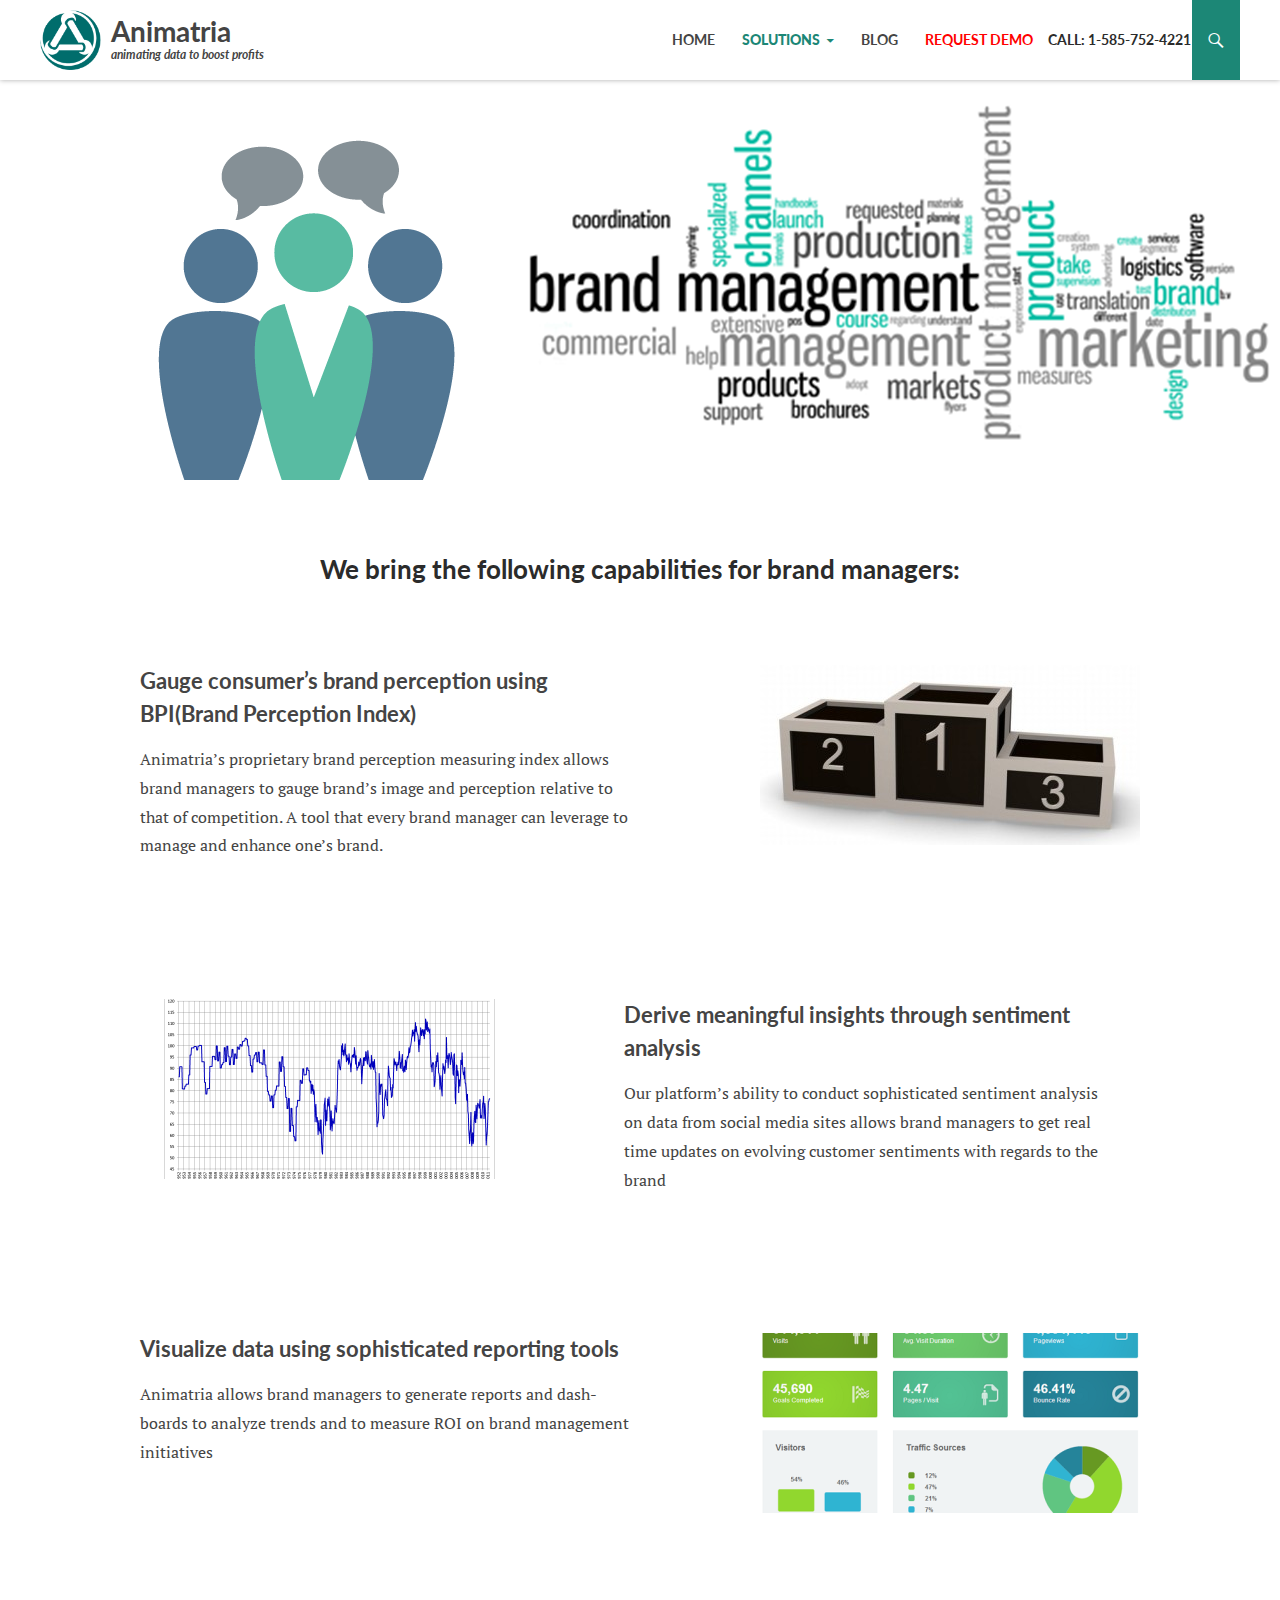
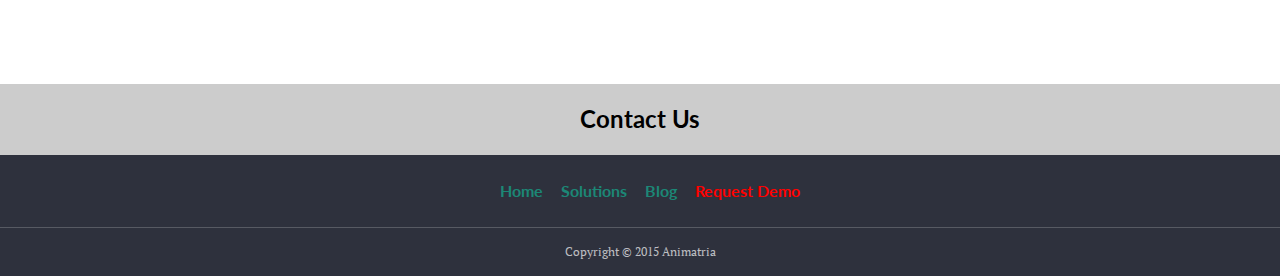
==== commit 211b8e68: "Update index.html" ====
--- a/brand-managers/index.html
+++ b/brand-managers/index.html
@@ -1,89 +1,89 @@
-<!DOCTYPE html>
-<!--[if IE 7]>
-<html class="ie ie7" lang="en-US">
-<![endif]-->
-<!--[if IE 8]>
-<html class="ie ie8" lang="en-US">
-<![endif]-->
-<!--[if !(IE 7) & !(IE 8)]><!-->
-<html lang="en-US">
-<!--<![endif]-->
+<!DOCTYPE html>
+<!--[if IE 7]>
+<html class="ie ie7" lang="en-US">
+<![endif]-->
+<!--[if IE 8]>
+<html class="ie ie8" lang="en-US">
+<![endif]-->
+<!--[if !(IE 7) & !(IE 8)]><!-->
+<html lang="en-US">
+<!--<![endif]-->
 
 <!-- Mirrored from animatria.com/brand-managers/ by HTTrack Website Copier/3.x [XR&CO'2014], Mon, 27 Apr 2015 04:38:56 GMT -->
 <!-- Added by HTTrack --><meta http-equiv="content-type" content="text/html;charset=UTF-8" /><!-- /Added by HTTrack -->
-<head>
-	<meta charset="UTF-8">
-	<meta name="viewport" content="width=device-width">
-	<title>Brand Managers | AnimatriaAnimatria</title>
-	<link rel="profile" href="http://gmpg.org/xfn/11">
-	<link rel="pingback" href="../xmlrpc.html">
-	<!--[if lt IE 9]>
-	<script src="http://animatria.com/wp-content/themes/twentyfourteen/js/html5.js"></script>
-	<![endif]-->
-	
-<!-- BEGIN Metadata added by Add-Meta-Tags WordPress plugin -->
-<meta name="description" content="Insights for Brand Performance, Creative Development, Media Effectiveness..." />
-<meta name="google-site-verification" content="_m5UaLXlnzI--lU41JvbmY_-UBZSA_fqkim6k5sGMPo" />
-<meta property="og:site_name" content="Animatria" />
-<meta property="og:type" content="article" />
-<meta property="og:title" content="Brand Managers" />
-<meta property="og:url" content="index.html" />
-<meta property="og:description" content="Insights for Brand Performance, Creative Development, Media Effectiveness..." />
-<meta property="og:locale" content="en_US" />
-<meta property="article:published_time" content="2015-02-27T14:39:22+00:00" />
-<meta property="article:modified_time" content="2015-03-03T17:48:35+00:00" />
-<meta property="article:author" content="../author/mihir/index.html" />
-<meta property="article:publisher" content="../index.html" />
-<meta property="twitter:card" content="summary" />
-<meta property="twitter:title" content="Brand Managers" />
-<meta property="twitter:description" content="Insights for Brand Performance, Creative Development, Media Effectiveness..." />
-<meta name="dcterms.title" content="Brand Managers" />
-<meta name="dcterms.identifier" content="index.html" />
-<meta name="dcterms.creator" content="chauhan, mihir" />
-<meta name="dcterms.created" content="2015-02-27T14:39:22+00:00" />
-<meta name="dcterms.available" content="2015-02-27T14:39:22+00:00" />
-<meta name="dcterms.modified" content="2015-03-03T17:48:35+00:00" />
-<meta name="dcterms.description" content="Insights for Brand Performance, Creative Development, Media Effectiveness..." />
-<meta name="dcterms.language" content="en-US" />
-<meta name="dcterms.publisher" content="../index.html" />
-<meta name="dcterms.coverage" content="World" />
-<meta name="dcterms.type" content="Text" />
-<meta name="dcterms.format" content="text/html" />
-<link rel="publisher" type="text/html" title="Animatria" href="../index.html" />
-<link rel="author" type="text/html" title="mihir chauhan" href="../author/mihir/index.html" />
-<!-- END Metadata added by Add-Meta-Tags WordPress plugin -->
-
-<title>Brand Managers | AnimatriaAnimatria</title>
-<link rel="alternate" type="application/rss+xml" title="Animatria &raquo; Feed" href="../feed/index.html" />
-<link rel="alternate" type="application/rss+xml" title="Animatria &raquo; Comments Feed" href="../comments/feed/index.html" />
-<link rel='stylesheet' id='simple_tooltips_style-css'  href='../wp-content/plugins/simple-tooltips/zebra_tooltipsa352.css?ver=4.1.3' type='text/css' media='all' />
-<link rel='stylesheet' id='contact-form-7-css'  href='../wp-content/plugins/contact-form-7/includes/css/styles2f54.css?ver=4.1' type='text/css' media='all' />
-<link rel='stylesheet' id='tt-easy-google-fonts-css'  href='http://fonts.googleapis.com/css?family=Lato%3A700%7CPT+Serif%3Aregular&amp;subset=latin%2Call&amp;ver=4.1.3' type='text/css' media='all' />
-<link rel='stylesheet' id='animatria_fontawesome-css'  href='../wp-content/themes/animatria/fonts/font-awesome/css/font-awesome.mina352.css?ver=4.1.3' type='text/css' media='all' />
-<link rel='stylesheet' id='twentyfourteen-lato-css'  href='http://fonts.googleapis.com/css?family=Lato%3A300%2C400%2C700%2C900%2C300italic%2C400italic%2C700italic&amp;subset=latin%2Clatin-ext' type='text/css' media='all' />
-<link rel='stylesheet' id='genericons-css'  href='../wp-content/themes/twentyfourteen/genericons/genericons19ce.css?ver=3.0.3' type='text/css' media='all' />
-<link rel='stylesheet' id='twentyfourteen-style-css'  href='../wp-content/themes/animatria/stylea352.css?ver=4.1.3' type='text/css' media='all' />
-<!--[if lt IE 9]>
-<link rel='stylesheet' id='twentyfourteen-ie-css'  href='http://animatria.com/wp-content/themes/twentyfourteen/css/ie.css?ver=20131205' type='text/css' media='all' />
-<![endif]-->
-<script type='text/javascript' src='../wp-includes/js/jquery/jquery90f9.js?ver=1.11.1'></script>
-<script type='text/javascript' src='../wp-includes/js/jquery/jquery-migrate.min1576.js?ver=1.2.1'></script>
-<script type='text/javascript' src='../wp-content/themes/animatria/js/scriptee66.js?ver=20150304'></script>
-<link rel="EditURI" type="application/rsd+xml" title="RSD" href="../xmlrpc0db0.html?rsd" />
-<link rel="wlwmanifest" type="application/wlwmanifest+xml" href="../wp-includes/wlwmanifest.xml" /> 
-<meta name="generator" content="WordPress 4.1.3" />
-<link rel='canonical' href='index.html' />
-<link rel='shortlink' href='../indexe513.html?p=320' />
-<script type="text/javascript">
-var _gaq = _gaq || [];
-_gaq.push(['_setAccount', 'UA-0000000-0']);
-_gaq.push(['_trackPageview']);
-(function() {
-var ga = document.createElement('script'); ga.type = 'text/javascript'; ga.async = true;
-ga.src = ('https:' == document.location.protocol ? 'https://ssl' : 'http://www') + '.google-analytics.com/ga.js';
-var s = document.getElementsByTagName('script')[0]; s.parentNode.insertBefore(ga, s);
-})();
-</script>
+<head>
+	<meta charset="UTF-8">
+	<meta name="viewport" content="width=device-width">
+	<title>Brand Managers | AnimatriaAnimatria</title>
+	<link rel="profile" href="http://gmpg.org/xfn/11">
+	<link rel="pingback" href="../xmlrpc.html">
+	<!--[if lt IE 9]>
+	<script src="http://animatria.com/wp-content/themes/twentyfourteen/js/html5.js"></script>
+	<![endif]-->
+	
+<!-- BEGIN Metadata added by Add-Meta-Tags WordPress plugin -->
+<meta name="description" content="Insights for Brand Performance, Creative Development, Media Effectiveness..." />
+<meta name="google-site-verification" content="_m5UaLXlnzI--lU41JvbmY_-UBZSA_fqkim6k5sGMPo" />
+<meta property="og:site_name" content="Animatria" />
+<meta property="og:type" content="article" />
+<meta property="og:title" content="Brand Managers" />
+<meta property="og:url" content="index.html" />
+<meta property="og:description" content="Insights for Brand Performance, Creative Development, Media Effectiveness..." />
+<meta property="og:locale" content="en_US" />
+<meta property="article:published_time" content="2015-02-27T14:39:22+00:00" />
+<meta property="article:modified_time" content="2015-03-03T17:48:35+00:00" />
+<meta property="article:author" content="../author/mihir/index.html" />
+<meta property="article:publisher" content="../index.html" />
+<meta property="twitter:card" content="summary" />
+<meta property="twitter:title" content="Brand Managers" />
+<meta property="twitter:description" content="Insights for Brand Performance, Creative Development, Media Effectiveness..." />
+<meta name="dcterms.title" content="Brand Managers" />
+<meta name="dcterms.identifier" content="index.html" />
+<meta name="dcterms.creator" content="chauhan, mihir" />
+<meta name="dcterms.created" content="2015-02-27T14:39:22+00:00" />
+<meta name="dcterms.available" content="2015-02-27T14:39:22+00:00" />
+<meta name="dcterms.modified" content="2015-03-03T17:48:35+00:00" />
+<meta name="dcterms.description" content="Insights for Brand Performance, Creative Development, Media Effectiveness..." />
+<meta name="dcterms.language" content="en-US" />
+<meta name="dcterms.publisher" content="../index.html" />
+<meta name="dcterms.coverage" content="World" />
+<meta name="dcterms.type" content="Text" />
+<meta name="dcterms.format" content="text/html" />
+<link rel="publisher" type="text/html" title="Animatria" href="../index.html" />
+<link rel="author" type="text/html" title="mihir chauhan" href="../author/mihir/index.html" />
+<!-- END Metadata added by Add-Meta-Tags WordPress plugin -->
+
+<title>Brand Managers | AnimatriaAnimatria</title>
+<link rel="alternate" type="application/rss+xml" title="Animatria &raquo; Feed" href="../feed/index.html" />
+<link rel="alternate" type="application/rss+xml" title="Animatria &raquo; Comments Feed" href="../comments/feed/index.html" />
+<link rel='stylesheet' id='simple_tooltips_style-css'  href='../wp-content/plugins/simple-tooltips/zebra_tooltipsa352.css?ver=4.1.3' type='text/css' media='all' />
+<link rel='stylesheet' id='contact-form-7-css'  href='../wp-content/plugins/contact-form-7/includes/css/styles2f54.css?ver=4.1' type='text/css' media='all' />
+<link rel='stylesheet' id='tt-easy-google-fonts-css'  href='http://fonts.googleapis.com/css?family=Lato%3A700%7CPT+Serif%3Aregular&amp;subset=latin%2Call&amp;ver=4.1.3' type='text/css' media='all' />
+<link rel='stylesheet' id='animatria_fontawesome-css'  href='../wp-content/themes/animatria/fonts/font-awesome/css/font-awesome.mina352.css?ver=4.1.3' type='text/css' media='all' />
+<link rel='stylesheet' id='twentyfourteen-lato-css'  href='http://fonts.googleapis.com/css?family=Lato%3A300%2C400%2C700%2C900%2C300italic%2C400italic%2C700italic&amp;subset=latin%2Clatin-ext' type='text/css' media='all' />
+<link rel='stylesheet' id='genericons-css'  href='../wp-content/themes/twentyfourteen/genericons/genericons19ce.css?ver=3.0.3' type='text/css' media='all' />
+<link rel='stylesheet' id='twentyfourteen-style-css'  href='../wp-content/themes/animatria/stylea352.css?ver=4.1.3' type='text/css' media='all' />
+<!--[if lt IE 9]>
+<link rel='stylesheet' id='twentyfourteen-ie-css'  href='http://animatria.com/wp-content/themes/twentyfourteen/css/ie.css?ver=20131205' type='text/css' media='all' />
+<![endif]-->
+<script type='text/javascript' src='../wp-includes/js/jquery/jquery90f9.js?ver=1.11.1'></script>
+<script type='text/javascript' src='../wp-includes/js/jquery/jquery-migrate.min1576.js?ver=1.2.1'></script>
+<script type='text/javascript' src='../wp-content/themes/animatria/js/scriptee66.js?ver=20150304'></script>
+<link rel="EditURI" type="application/rsd+xml" title="RSD" href="../xmlrpc0db0.html?rsd" />
+<link rel="wlwmanifest" type="application/wlwmanifest+xml" href="../wp-includes/wlwmanifest.xml" /> 
+<meta name="generator" content="WordPress 4.1.3" />
+<link rel='canonical' href='index.html' />
+<link rel='shortlink' href='../indexe513.html?p=320' />
+<script type="text/javascript">
+var _gaq = _gaq || [];
+_gaq.push(['_setAccount', 'UA-0000000-0']);
+_gaq.push(['_trackPageview']);
+(function() {
+var ga = document.createElement('script'); ga.type = 'text/javascript'; ga.async = true;
+ga.src = ('https:' == document.location.protocol ? 'https://ssl' : 'http://www') + '.google-analytics.com/ga.js';
+var s = document.getElementsByTagName('script')[0]; s.parentNode.insertBefore(ga, s);
+})();
+</script>
 <script type='text/javascript'>var _mmunch = {'front': false, 'page': false, 'post': false, 'category': false, 'author': false, 'search': false, 'attachment': false, 'tag': false};_mmunch['page'] = true; _mmunch['pageData'] = {"ID":320,"post_name":"brand-managers","post_title":"Brand Managers","post_type":"page","post_author":"3","post_status":"publish"};</script><script data-cfasync="false" src="http://s3.amazonaws.com/mailmunch/static/site.js" id="mailmunch-script" data-mailmunch-site-id="50798" async></script>			
 							<style id="tt-easy-google-font-styles" type="text/css">
 			
@@ -116,53 +116,55 @@
 								
 										
 							</style>
-						</head>
-
-<body class="page page-id-320 page-template page-template-inner-page-2 page-template-inner-page-2-php group-blog masthead-fixed full-width singular">
-<div id="page" class="hfeed site">
-	
-	<header id="masthead" class="site-header" role="banner">
-		<div class="header-main">
-			<h1 class="site-title">
-				<a href="../index.html" rel="home">
-					<img alt="Animatria" src="../wp-content/themes/animatria/images/logo.png">
-					<span>Animatria<span>animating data to boost profits</span></span>
-				</a>
-			</h1>
-
-			<div class="search-toggle">
-				<a href="#search-container" class="screen-reader-text">Search</a>
-			</div>
-
-			<nav id="primary-navigation" class="site-navigation primary-navigation" role="navigation">
-				<button class="menu-toggle">Primary Menu</button>
-				<a class="screen-reader-text skip-link" href="#content">Skip to content</a>
-				<div class="menu-animatria-menu-container"><ul id="menu-animatria-menu" class="nav-menu"><li id="menu-item-27" class="menu-item menu-item-type-custom menu-item-object-custom menu-item-home menu-item-27"><a href="../index.html">Home</a></li>
-<li id="menu-item-532" class="menu-item menu-item-type-custom menu-item-object-custom current-menu-ancestor current-menu-parent menu-item-has-children menu-item-532"><a href="#">Solutions</a>
-<ul class="sub-menu">
-	<li id="menu-item-338" class="menu-item menu-item-type-post_type menu-item-object-page menu-item-338"><a href="../product-managers/index.html">Product Managers</a></li>
-	<li id="menu-item-337" class="menu-item menu-item-type-post_type menu-item-object-page current-menu-item page_item page-item-320 current_page_item menu-item-337"><a href="index.html">Brand Managers</a></li>
-	<li id="menu-item-336" class="menu-item menu-item-type-post_type menu-item-object-page menu-item-336"><a href="../customer-service-executives/index.html">Customer Service</a></li>
-</ul>
-</li>
-<li id="menu-item-28" class="menu-item menu-item-type-taxonomy menu-item-object-category menu-item-28"><a href="../category/blogs/index.html">Blog</a></li>
-<li id="menu-item-26" class="menu-item menu-item-type-post_type menu-item-object-page menu-item-26"><a href="../request-demo/index.html"><span style = "color : red"><b>Request Demo</b></span></a></li>
-</ul></div>			</nav>
-		</div>
-
-		<div id="search-container" class="search-box-wrapper hide">
-			<div class="search-box">
-				<form role="search" method="get" class="search-form" action="http://animatria.com/">
-				<label>
-					<span class="screen-reader-text">Search for:</span>
-					<input type="search" class="search-field" placeholder="Search &hellip;" value="" name="s" title="Search for:" />
-				</label>
-				<input type="submit" class="search-submit" value="Search" />
-			</form>			</div>
-		</div>
-	</header><!-- #masthead -->
-
-	<div id="main" class="site-main">
+						</head>
+
+<body class="page page-id-320 page-template page-template-inner-page-2 page-template-inner-page-2-php group-blog masthead-fixed full-width singular">
+<div id="page" class="hfeed site">
+	
+	<header id="masthead" class="site-header" role="banner">
+		<div class="header-main">
+			<h1 class="site-title">
+				<a href="../index.html" rel="home">
+					<img alt="Animatria" src="../wp-content/themes/animatria/images/logo.png">
+					<span>Animatria<span>animating data to boost profits</span></span>
+				</a>
+			</h1>
+
+			<div class="search-toggle">
+				<a href="#search-container" class="screen-reader-text">Search</a>
+			</div>
+
+			<nav id="primary-navigation" class="site-navigation primary-navigation" role="navigation">
+				<button class="menu-toggle">Primary Menu</button>
+				<a class="screen-reader-text skip-link" href="#content">Skip to content</a>
+				<div class="menu-animatria-menu-container"><ul id="menu-animatria-menu" class="nav-menu"><li id="menu-item-27" class="menu-item menu-item-type-custom menu-item-object-custom menu-item-home menu-item-27"><a href="../index.html">Home</a></li>
+<li id="menu-item-532" class="menu-item menu-item-type-custom menu-item-object-custom current-menu-ancestor current-menu-parent menu-item-has-children menu-item-532"><a href="#">Solutions</a>
+<ul class="sub-menu">
+	<li id="menu-item-338" class="menu-item menu-item-type-post_type menu-item-object-page menu-item-338"><a href="../product-managers/index.html">Product Managers</a></li>
+	<li id="menu-item-337" class="menu-item menu-item-type-post_type menu-item-object-page current-menu-item page_item page-item-320 current_page_item menu-item-337"><a href="index.html">Brand Managers</a></li>
+	<li id="menu-item-336" class="menu-item menu-item-type-post_type menu-item-object-page menu-item-336"><a href="../customer-service-executives/index.html">Customer Service</a></li>
+</ul>
+</li>
+<li id="menu-item-28" class="menu-item menu-item-type-taxonomy menu-item-object-category menu-item-28"><a href="../category/blogs/index.html">Blog</a></li>
+<li id="menu-item-26" class="menu-item menu-item-type-post_type menu-item-object-page menu-item-26"><a href="../request-demo/index.html"><span style = "color : red"><b>Request Demo</b></span></a></li>
+<li id="menu-item-26" class="menu-item menu-item-type-post_type menu-item-object-page menu-item-26"><b>call: 1-585-752-4221</b></span></li>
+
+</ul></div>			</nav>
+		</div>
+
+		<div id="search-container" class="search-box-wrapper hide">
+			<div class="search-box">
+				<form role="search" method="get" class="search-form" action="http://animatria.com/">
+				<label>
+					<span class="screen-reader-text">Search for:</span>
+					<input type="search" class="search-field" placeholder="Search &hellip;" value="" name="s" title="Search for:" />
+				</label>
+				<input type="submit" class="search-submit" value="Search" />
+			</form>			</div>
+		</div>
+	</header><!-- #masthead -->
+
+	<div id="main" class="site-main">
 
 <div id="main-content" class="main-content home product">
 	<div class="header_image"><img src="../wp-content/themes/animatria/images/banner-brand.png"></div>
@@ -174,21 +176,21 @@
 					<div class="post-img"><img width="380" height="180" src="../wp-content/uploads/2015/03/url-380x180.jpg" class="attachment-category-thumb wp-post-image" alt="url" /></div>
 					<div class="post-desc">
 						<h2>Gauge consumer’s brand perception using BPI(Brand Perception Index)</h2>
-						<p>Animatria’s proprietary brand perception measuring index allows brand managers to gauge brand’s image and perception relative to that of competition. A tool that every brand manager can leverage to manage and enhance one’s brand.</p>
+						<p>Animatria’s proprietary brand perception measuring index allows brand managers to gauge brand’s image and perception relative to that of competition. A tool that every brand manager can leverage to manage and enhance one’s brand.</p>
 					</div>
 				</div>
 							<div class="cat-post-titles">
 					<div class="post-img"><img width="380" height="180" src="../wp-content/uploads/2015/03/University_of_Michigan_Consumer_Sentiment_Index-380x180.png" class="attachment-category-thumb wp-post-image" alt="University_of_Michigan_Consumer_Sentiment_Index" /></div>
 					<div class="post-desc">
 						<h2>Derive meaningful insights through sentiment analysis</h2>
-						<p>Our platform’s ability to conduct sophisticated sentiment analysis on data from social media sites allows brand managers to get real time updates on evolving customer sentiments with regards to the brand</p>
+						<p>Our platform’s ability to conduct sophisticated sentiment analysis on data from social media sites allows brand managers to get real time updates on evolving customer sentiments with regards to the brand</p>
 					</div>
 				</div>
 							<div class="cat-post-titles">
 					<div class="post-img"><img width="380" height="180" src="../wp-content/uploads/2015/03/google-analytics-dashboard-380x180.png" class="attachment-category-thumb wp-post-image" alt="google-analytics-dashboard" /></div>
 					<div class="post-desc">
 						<h2>Visualize data using sophisticated reporting tools</h2>
-						<p>Animatria allows brand managers to generate reports and dashboards to analyze trends and to measure ROI on brand management initiatives</p>
+						<p>Animatria allows brand managers to generate reports and dashboards to analyze trends and to measure ROI on brand management initiatives</p>
 					</div>
 				</div>
 			</div>	</div>
@@ -200,21 +202,21 @@
 		<a href="../index2a9c.html?page_id=9" class="bottom_link">Contact Us</a>
 		<footer id="colophon" class="site-footer" role="contentinfo">
 
-			
-<div id="supplementary">
-	<div id="footer-sidebar" class="footer-sidebar widget-area" role="complementary">
-		<div class="menu-animatria-menu-container"><ul id="menu-animatria-menu-1" class="nav-menu"><li class="menu-item menu-item-type-custom menu-item-object-custom menu-item-home menu-item-27"><a href="../index.html">Home</a></li>
-<li class="menu-item menu-item-type-custom menu-item-object-custom current-menu-ancestor current-menu-parent menu-item-has-children menu-item-532"><a href="#">Solutions</a>
-<ul class="sub-menu">
-	<li class="menu-item menu-item-type-post_type menu-item-object-page menu-item-338"><a href="../product-managers/index.html">Product Managers</a></li>
-	<li class="menu-item menu-item-type-post_type menu-item-object-page current-menu-item page_item page-item-320 current_page_item menu-item-337"><a href="index.html">Brand Managers</a></li>
-	<li class="menu-item menu-item-type-post_type menu-item-object-page menu-item-336"><a href="../customer-service-executives/index.html">Customer Service</a></li>
-</ul>
-</li>
-<li class="menu-item menu-item-type-taxonomy menu-item-object-category menu-item-28"><a href="../category/blogs/index.html">Blog</a></li>
-<li class="menu-item menu-item-type-post_type menu-item-object-page menu-item-26"><a href="../request-demo/index.html"><span style = "color : red"><b>Request Demo</b></span></a></li>
-</ul></div>			</div><!-- #footer-sidebar -->
-</div><!-- #supplementary -->
+			
+<div id="supplementary">
+	<div id="footer-sidebar" class="footer-sidebar widget-area" role="complementary">
+		<div class="menu-animatria-menu-container"><ul id="menu-animatria-menu-1" class="nav-menu"><li class="menu-item menu-item-type-custom menu-item-object-custom menu-item-home menu-item-27"><a href="../index.html">Home</a></li>
+<li class="menu-item menu-item-type-custom menu-item-object-custom current-menu-ancestor current-menu-parent menu-item-has-children menu-item-532"><a href="#">Solutions</a>
+<ul class="sub-menu">
+	<li class="menu-item menu-item-type-post_type menu-item-object-page menu-item-338"><a href="../product-managers/index.html">Product Managers</a></li>
+	<li class="menu-item menu-item-type-post_type menu-item-object-page current-menu-item page_item page-item-320 current_page_item menu-item-337"><a href="index.html">Brand Managers</a></li>
+	<li class="menu-item menu-item-type-post_type menu-item-object-page menu-item-336"><a href="../customer-service-executives/index.html">Customer Service</a></li>
+</ul>
+</li>
+<li class="menu-item menu-item-type-taxonomy menu-item-object-category menu-item-28"><a href="../category/blogs/index.html">Blog</a></li>
+<li class="menu-item menu-item-type-post_type menu-item-object-page menu-item-26"><a href="../request-demo/index.html"><span style = "color : red"><b>Request Demo</b></span></a></li>
+</ul></div>			</div><!-- #footer-sidebar -->
+</div><!-- #supplementary -->
 
 			<div class="site-info">
 				Copyright &copy; 2015 Animatria			</div><!-- .site-info -->
@@ -222,24 +224,24 @@
 	</div><!-- #page -->
 	
 
-	
-
-
-<script type='text/javascript' src='../wp-content/plugins/simple-tooltips/zebra_tooltipsa352.js?ver=4.1.3'></script>
-<script type='text/javascript' src='../wp-content/plugins/contact-form-7/includes/js/jquery.form.mind03d.js?ver=3.51.0-2014.06.20'></script>
-<script type='text/javascript'>
-/* <![CDATA[ */
-var _wpcf7 = {"loaderUrl":"http:\/\/animatria.com\/wp-content\/plugins\/contact-form-7\/images\/ajax-loader.gif","sending":"Sending ...","cached":"1"};
-/* ]]> */
-</script>
-<script type='text/javascript' src='../wp-content/plugins/contact-form-7/includes/js/scripts2f54.js?ver=4.1'></script>
-<script type='text/javascript'>
-/* <![CDATA[ */
-var mysticky_name = {"mysticky_string":".site-header","mysticky_active_on_height_string":"80","mysticky_disable_at_width_string":"359"};
-/* ]]> */
-</script>
-<script type='text/javascript' src='../wp-content/plugins/mystickymenu/js/mystickymenu.min8a54.js?ver=1.0.0'></script>
-<script type='text/javascript' src='../wp-content/themes/twentyfourteen/js/functions242a.js?ver=20140616'></script>
+	
+
+
+<script type='text/javascript' src='../wp-content/plugins/simple-tooltips/zebra_tooltipsa352.js?ver=4.1.3'></script>
+<script type='text/javascript' src='../wp-content/plugins/contact-form-7/includes/js/jquery.form.mind03d.js?ver=3.51.0-2014.06.20'></script>
+<script type='text/javascript'>
+/* <![CDATA[ */
+var _wpcf7 = {"loaderUrl":"http:\/\/animatria.com\/wp-content\/plugins\/contact-form-7\/images\/ajax-loader.gif","sending":"Sending ...","cached":"1"};
+/* ]]> */
+</script>
+<script type='text/javascript' src='../wp-content/plugins/contact-form-7/includes/js/scripts2f54.js?ver=4.1'></script>
+<script type='text/javascript'>
+/* <![CDATA[ */
+var mysticky_name = {"mysticky_string":".site-header","mysticky_active_on_height_string":"80","mysticky_disable_at_width_string":"359"};
+/* ]]> */
+</script>
+<script type='text/javascript' src='../wp-content/plugins/mystickymenu/js/mystickymenu.min8a54.js?ver=1.0.0'></script>
+<script type='text/javascript' src='../wp-content/themes/twentyfourteen/js/functions242a.js?ver=20140616'></script>
                 			            
                 <script type="text/javascript">
                     jQuery(function() {
@@ -271,8 +273,8 @@
 </body>
 
 <!-- Mirrored from animatria.com/brand-managers/ by HTTrack Website Copier/3.x [XR&CO'2014], Mon, 27 Apr 2015 04:39:09 GMT -->
-</html>
-<!-- Dynamic page generated in 0.419 seconds. -->
-<!-- Cached page generated by WP-Super-Cache on 2015-04-27 04:23:43 -->
-
-<!-- Compression = gzip -->+</html>
+<!-- Dynamic page generated in 0.419 seconds. -->
+<!-- Cached page generated by WP-Super-Cache on 2015-04-27 04:23:43 -->
+
+<!-- Compression = gzip -->
